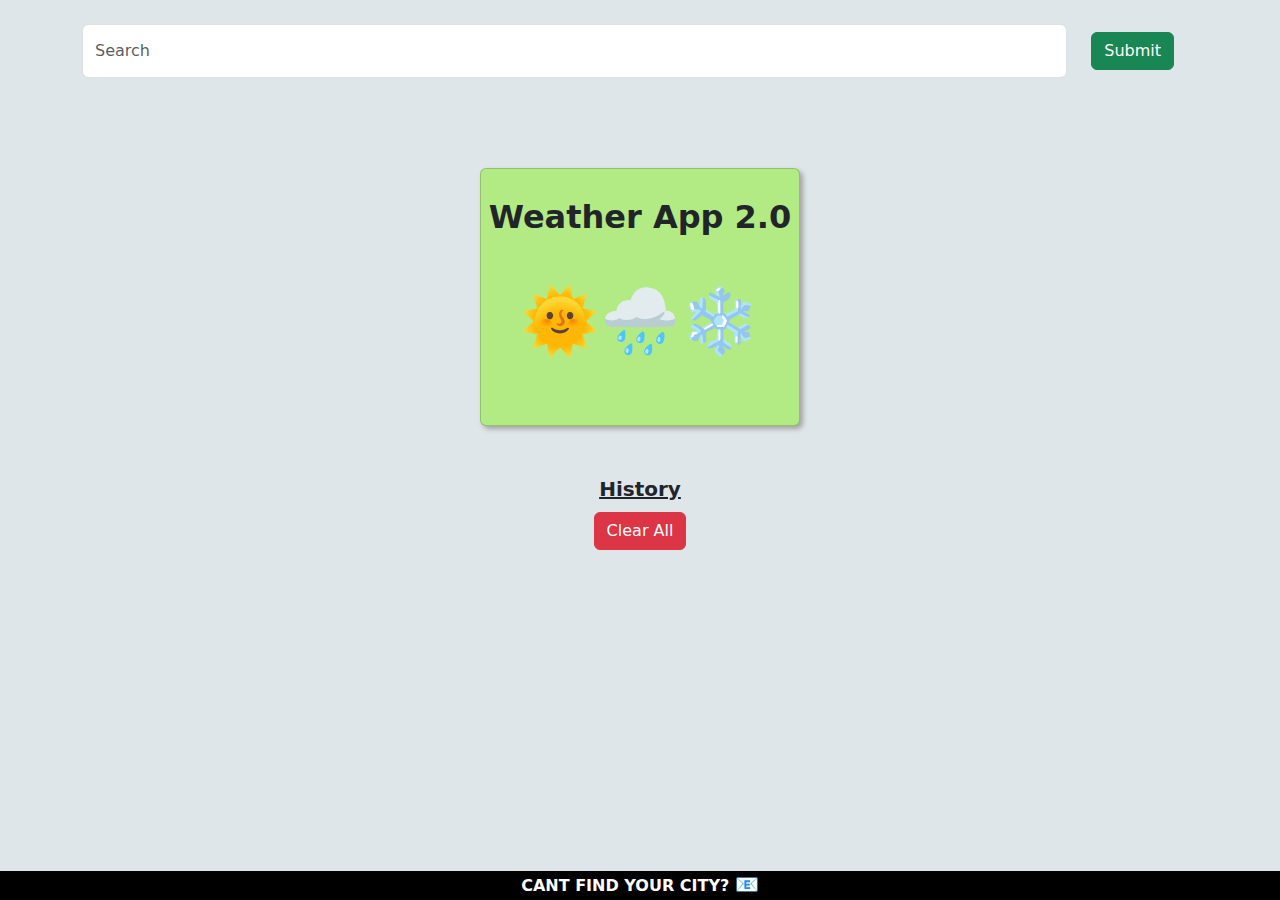
==== index.html @ b7e518fb "added emoji" ====
<!DOCTYPE html>
<html lang="en">

<head>
    <meta charset="UTF-8">
    <meta name="viewport" content="width=device-width, initial-scale=1.0">
    <link rel="icon"
        href="data:image/svg+xml,<svg xmlns=%22http://www.w3.org/2000/svg%22 viewBox=%220 0 100 100%22><text y=%22.9em%22 font-size=%2290%22>🌞</text></svg>">
    <link href="https://cdn.jsdelivr.net/npm/bootstrap@5.3.3/dist/css/bootstrap.min.css" rel="stylesheet"
        integrity="sha384-QWTKZyjpPEjISv5WaRU9OFeRpok6YctnYmDr5pNlyT2bRjXh0JMhjY6hW+ALEwIH" crossorigin="anonymous">
    <script src="https://cdn.jsdelivr.net/npm/bootstrap@5.3.3/dist/js/bootstrap.bundle.min.js"
        integrity="sha384-YvpcrYf0tY3lHB60NNkmXc5s9fDVZLESaAA55NDzOxhy9GkcIdslK1eN7N6jIeHz" crossorigin="anonymous">
        </script>
    <script src="./script.js" defer></script>
    <link rel="stylesheet" href="./style.css">
    <title>Weather App 2.0</title>
</head>

<body>
    <div class="container border-none">
        <div class="searchBox text-center d-flex mx-auto mt-4 w-full">
            <input class="form-control mr-sm-2" type="search" placeholder="Search" aria-label="Search"
                oninput="searchFunc()">
            <button class="btn btn-success my-2 mx-4" type="submit"
                onclick="onSubmitGetWeatherInfo(this)">Submit</button>
        </div>
        <div class="autoCompleteCities fw-bold fs-5 py-2 d-none">
        </div>
        <div class="card mx-auto" style="width: 20rem;">
            <div class="cityName fw-bold my-4 text-center">Weather App 2.0</div>
            <div class="cityTemp fw-bold my-2 text-center">🌞🌧️❄️</div>
            <div class="emos text-center"></div>
            <div class="desc fw-bold text-center py-2 fs-5"></div>
            <div class="windSpeed fw-bold text-center py-2 fs-5"></div>
            <div class="visibility fw-bold text-center py-2 fs-5"></div>
        </div>
        <div class="text-center mt-5 fw-bold fs-5 text-decoration-underline">History</div>
        <div class="clearAll text-center mt-2">
            <button class="btn btn-danger text-center" onclick="clearAllHistory()">
                Clear All
            </button>
        </div>
        <div class="history text-center my-5"></div>
    </div>
    <div class="contact text-center me-4 fixed-bottom fs-6 fw-bold bg-black w-100">CANT FIND YOUR CITY? <a
            class="contact-email" href="mailto:adityakar1998@gmail.com?subject=App : Weather App 2.0"> 📧</a></div>
</body>

</html>
---- style.css ----
body {
    background-color: rgb(222, 230, 234);
}

.card {
    background: rgb(178, 235, 131);
    margin-top: 10vh;
    box-shadow: 3px 3px 5px rgb(163, 162, 162);
}

.cityName {
    font-size: 2em;
}

.cityTemp {
    font-size: 4em;
}

.emos {
    font-size: 5em;
}

.autoCompleteChild {
    cursor: pointer;
    padding-left: 0.5em;
    text-wrap: nowrap;
}

.autoCompleteCities p:hover {
    color: rgb(124, 186, 96);
}

.autoCompleteCities {
    max-height: 200px;
    overflow: auto;
    width: 90%;
    border-bottom: 2px solid rgb(124, 186, 96);
    ;
}

/* For Webkit browsers like Chrome, Safari */
.autoCompleteCities::-webkit-scrollbar {
    width: 10px;
    /* Adjust width of scrollbar */
}

.autoCompleteCities::-webkit-scrollbar-track {
    background: transparent;
    /* Remove scrollbar background */
}

.autoCompleteCities::-webkit-scrollbar-thumb {
    background-color: rgb(167, 203, 150);
    /* Scrollbar color */
    border: none;
    /* Remove scrollbar border */
}

/* For Firefox */
.autoCompleteCities {
    scrollbar-width: thin;
    /* Adjust width of scrollbar */
    scrollbar-color: rgb(167, 203, 150) transparent;
    /* Scrollbar color and track color */
}

.contact {
    color: rgb(255, 255, 255)
}

.contact-email {
    text-decoration: none;
    font-size: larger;
}
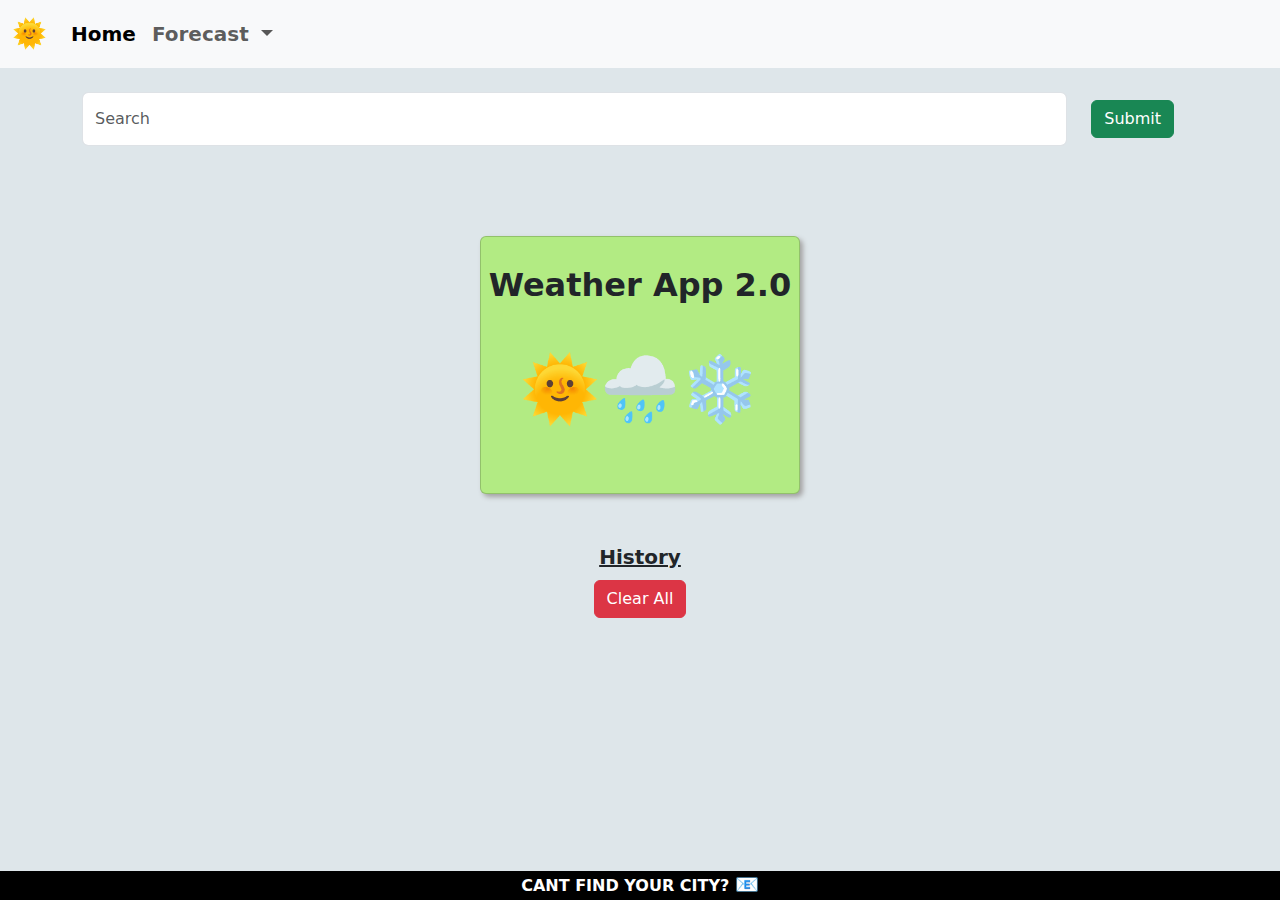
==== commit d35f52a2: "added nav" ====
--- a/index.html
+++ b/index.html
@@ -12,11 +12,16 @@
         integrity="sha384-YvpcrYf0tY3lHB60NNkmXc5s9fDVZLESaAA55NDzOxhy9GkcIdslK1eN7N6jIeHz" crossorigin="anonymous">
         </script>
     <script src="./script.js" defer></script>
+    <script src="./components/Nav/nav.js"></script>
     <link rel="stylesheet" href="./style.css">
     <title>Weather App 2.0</title>
 </head>
 
 <body>
+    <div>
+        <HeaderNav />
+    </div>
+
     <div class="container border-none">
         <div class="searchBox text-center d-flex mx-auto mt-4 w-full">
             <input class="form-control mr-sm-2" type="search" placeholder="Search" aria-label="Search"
@@ -34,6 +39,7 @@
             <div class="windSpeed fw-bold text-center py-2 fs-5"></div>
             <div class="visibility fw-bold text-center py-2 fs-5"></div>
         </div>
+
         <div class="text-center mt-5 fw-bold fs-5 text-decoration-underline">History</div>
         <div class="clearAll text-center mt-2">
             <button class="btn btn-danger text-center" onclick="clearAllHistory()">
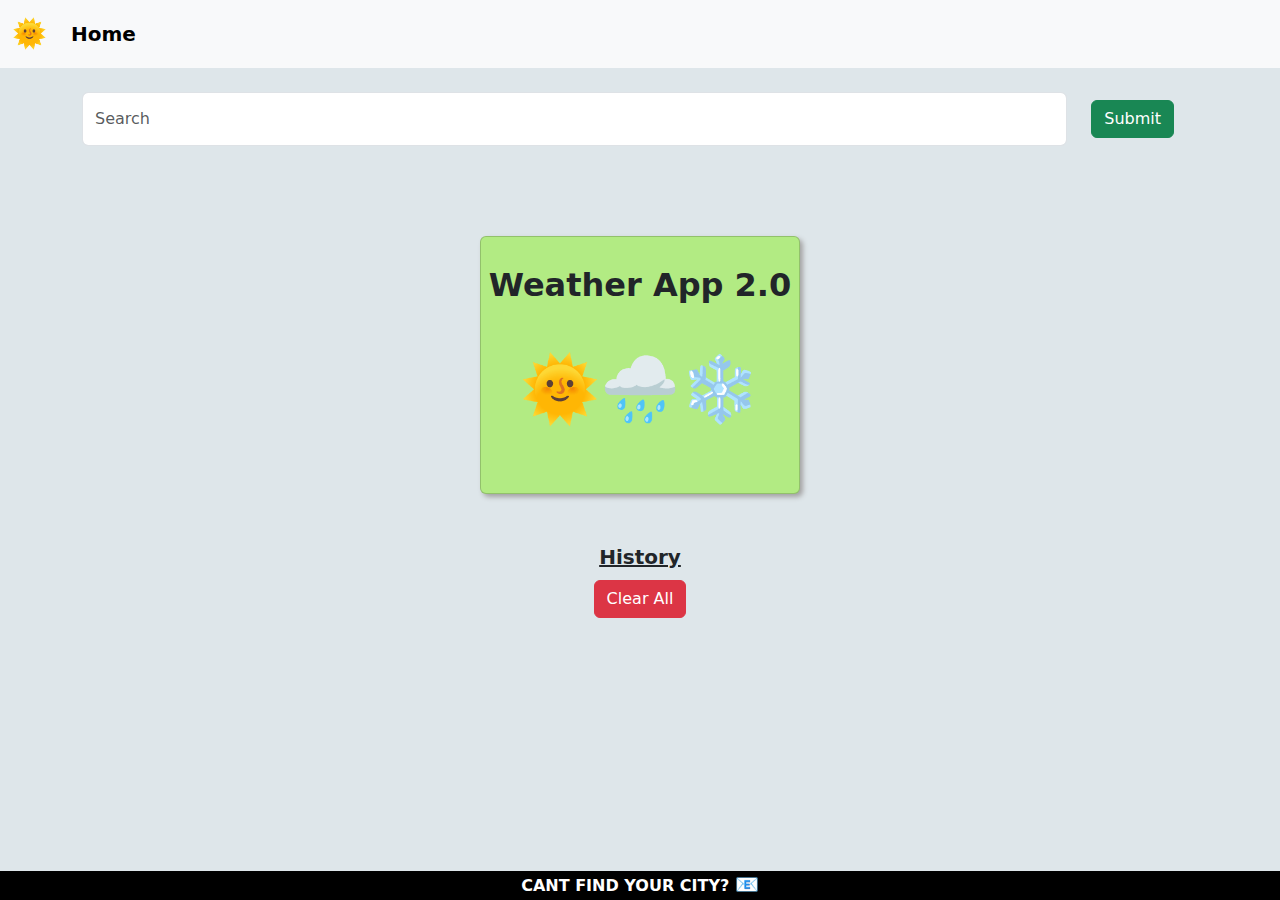
==== commit 1fe878b5: "added 5 days forecast" ====
--- a/index.html
+++ b/index.html
@@ -38,6 +38,7 @@
             <div class="desc fw-bold text-center py-2 fs-5"></div>
             <div class="windSpeed fw-bold text-center py-2 fs-5"></div>
             <div class="visibility fw-bold text-center py-2 fs-5"></div>
+            <div class="btn fiveDayBtn m-2 d-none fs-4 text-black fw-bold" onclick="showFiveDayData()">5 Days Forecast</div>
         </div>
 
         <div class="text-center mt-5 fw-bold fs-5 text-decoration-underline">History</div>
--- a/style.css
+++ b/style.css
@@ -71,4 +71,13 @@
 .contact-email {
     text-decoration: none;
     font-size: larger;
+}
+
+.fiveDayBtn{
+    background-color: rgb(178, 235, 131);
+    border: 1px solid black;
+}
+.fiveDayBtn:hover{
+    background-color: rgb(121, 203, 55);
+    border: 2px solid rgb(63, 63, 63);
 }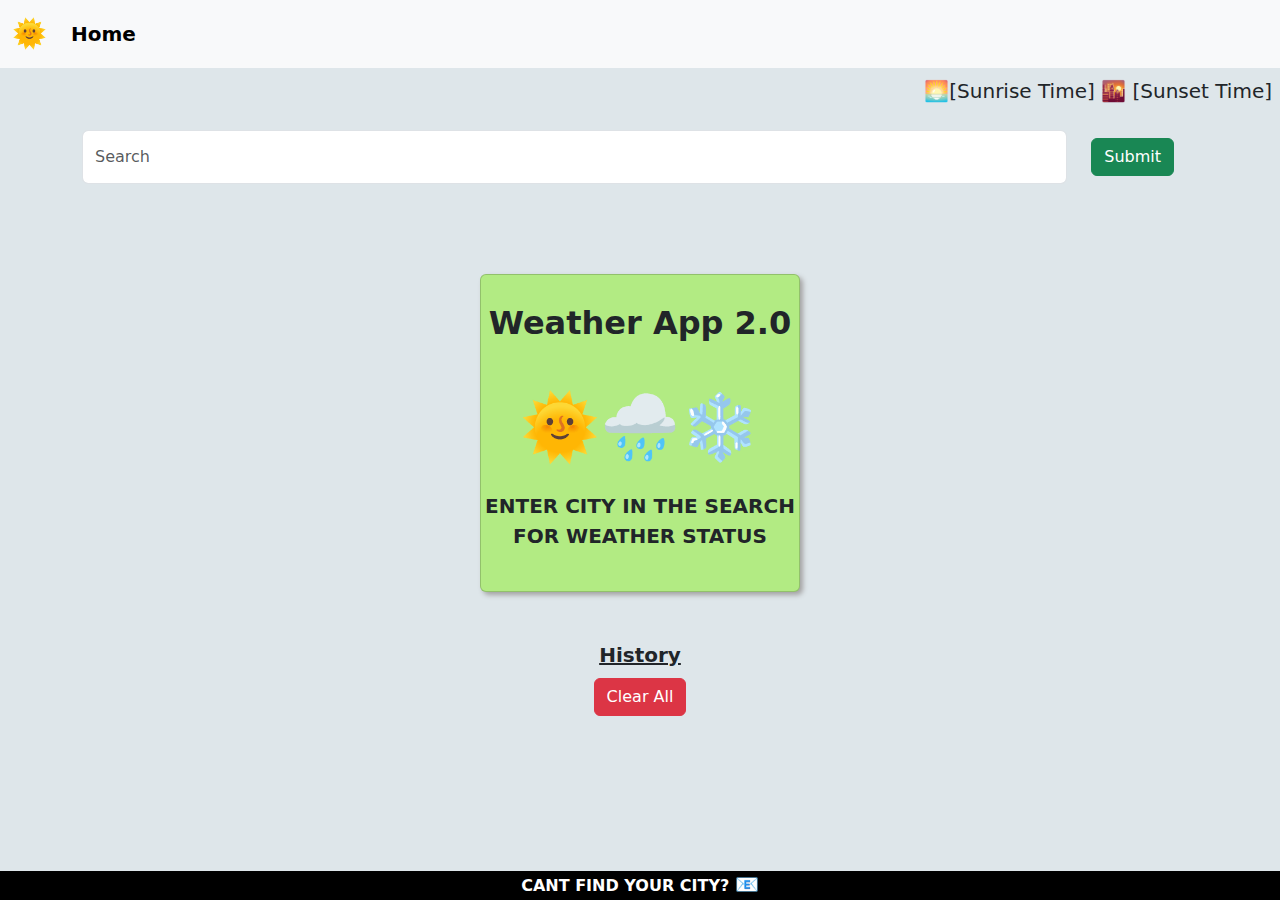
==== commit ba928620: "added sunrise and sunset" ====
--- a/index.html
+++ b/index.html
@@ -21,9 +21,12 @@
     <div>
         <HeaderNav />
     </div>
+    <div class="sun-status text-center text-xl-end text-xxl-end m-2 fs-5  ">
+        🌅[Sunrise Time] 🌇 [Sunset Time]
+    </div>
 
     <div class="container border-none">
-        <div class="searchBox text-center d-flex mx-auto mt-4 w-full">
+        <div class="searchBox text-center d-flex flex-column flex-xl-row flex-xxl-row mx-auto mt-4 w-full">
             <input class="form-control mr-sm-2" type="search" placeholder="Search" aria-label="Search"
                 oninput="searchFunc()">
             <button class="btn btn-success my-2 mx-4" type="submit"
@@ -35,10 +38,12 @@
             <div class="cityName fw-bold my-4 text-center">Weather App 2.0</div>
             <div class="cityTemp fw-bold my-2 text-center">🌞🌧️❄️</div>
             <div class="emos text-center"></div>
-            <div class="desc fw-bold text-center py-2 fs-5"></div>
+            <div class="desc fw-bold text-center py-2 fs-5">ENTER CITY IN THE SEARCH FOR WEATHER STATUS
+            </div>
             <div class="windSpeed fw-bold text-center py-2 fs-5"></div>
             <div class="visibility fw-bold text-center py-2 fs-5"></div>
-            <div class="btn fiveDayBtn m-2 d-none fs-4 text-black fw-bold" onclick="showFiveDayData()">5 Days Forecast</div>
+            <div class="btn fiveDayBtn m-2 d-none fs-4 text-black fw-bold" onclick="showFiveDayData()">5 Days Forecast
+            </div>
         </div>
 
         <div class="text-center mt-5 fw-bold fs-5 text-decoration-underline">History</div>
--- a/style.css
+++ b/style.css
@@ -1,3 +1,5 @@
+@import url('https://fonts.googleapis.com/css2?family=Great+Vibes&display=swap');
+
 body {
     background-color: rgb(222, 230, 234);
 }
@@ -73,11 +75,10 @@
     font-size: larger;
 }
 
-.fiveDayBtn{
-    background-color: rgb(178, 235, 131);
-    border: 1px solid black;
+.fiveDayBtn {
+    background-color: rgb(158, 189, 223);
+    font-family: 'Birdseye', sans-serif;
 }
-.fiveDayBtn:hover{
-    background-color: rgb(121, 203, 55);
-    border: 2px solid rgb(63, 63, 63);
-}+
+.fiveDayBtn:hover {
+    background-color: rgb(114, 157, 203);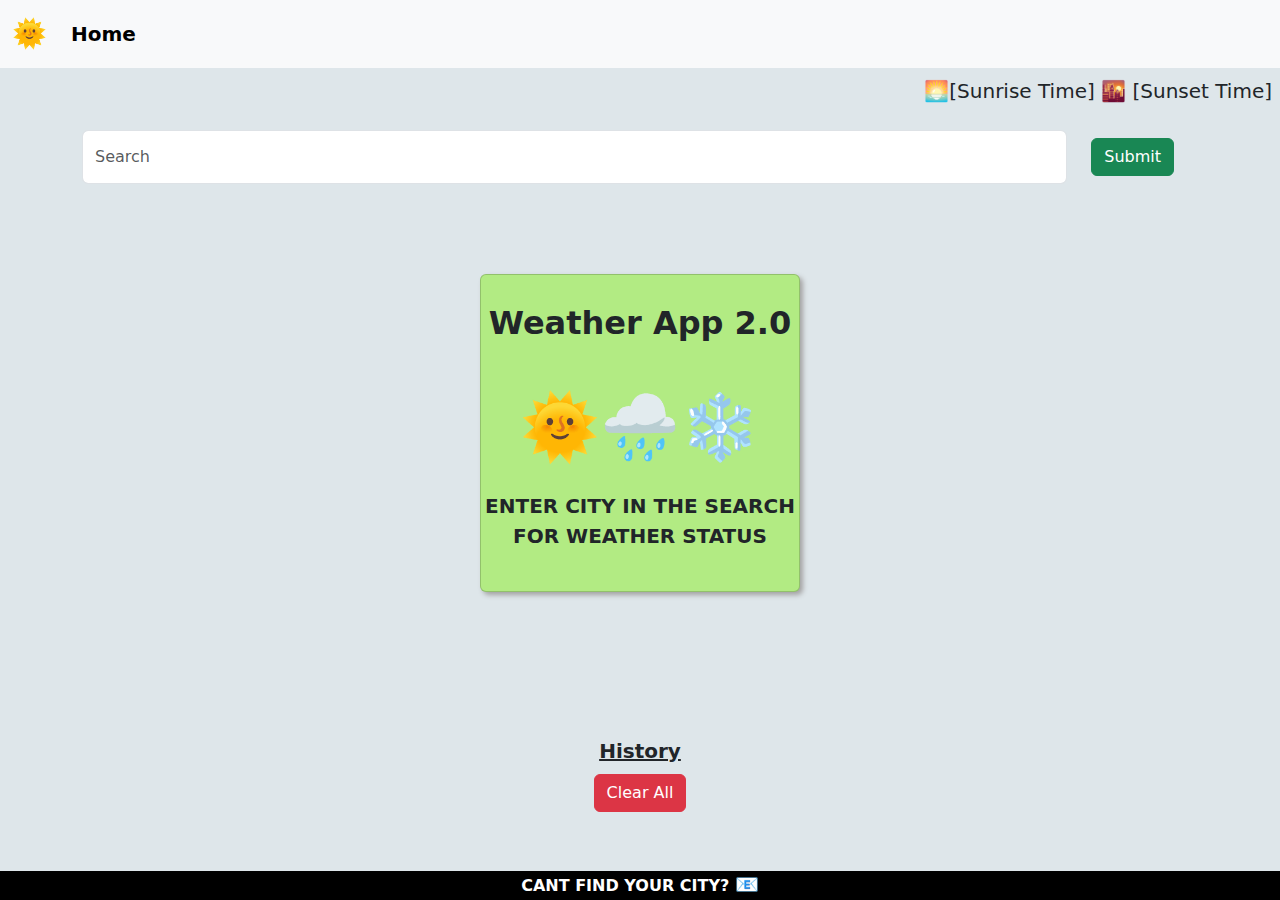
==== commit b2381868: "added hourlyForecast" ====
--- a/index.html
+++ b/index.html
@@ -42,8 +42,12 @@
             </div>
             <div class="windSpeed fw-bold text-center py-2 fs-5"></div>
             <div class="visibility fw-bold text-center py-2 fs-5"></div>
+            <div class="btn hourlyDayBtn m-2 d-none fs-4 text-black fw-bold" onclick="showHourlyData()">Hourly Forecast
+            </div>
             <div class="btn fiveDayBtn m-2 d-none fs-4 text-black fw-bold" onclick="showFiveDayData()">5 Days Forecast
             </div>
+        </div>
+        <div class="py-5 iframe-hourly-forecast">
         </div>
 
         <div class="text-center mt-5 fw-bold fs-5 text-decoration-underline">History</div>
--- a/style.css
+++ b/style.css
@@ -75,10 +75,17 @@
     font-size: larger;
 }
 
-.fiveDayBtn {
+.fiveDayBtn,
+.hourlyDayBtn {
     background-color: rgb(158, 189, 223);
     font-family: 'Birdseye', sans-serif;
 }
 
-.fiveDayBtn:hover {
-    background-color: rgb(114, 157, 203);+.fiveDayBtn:hover,
+.hourlyDayBtn:hover {
+    background-color: rgb(114, 157, 203);
+}
+
+.active-btn {
+    background-color: rgb(114, 157, 203);
+}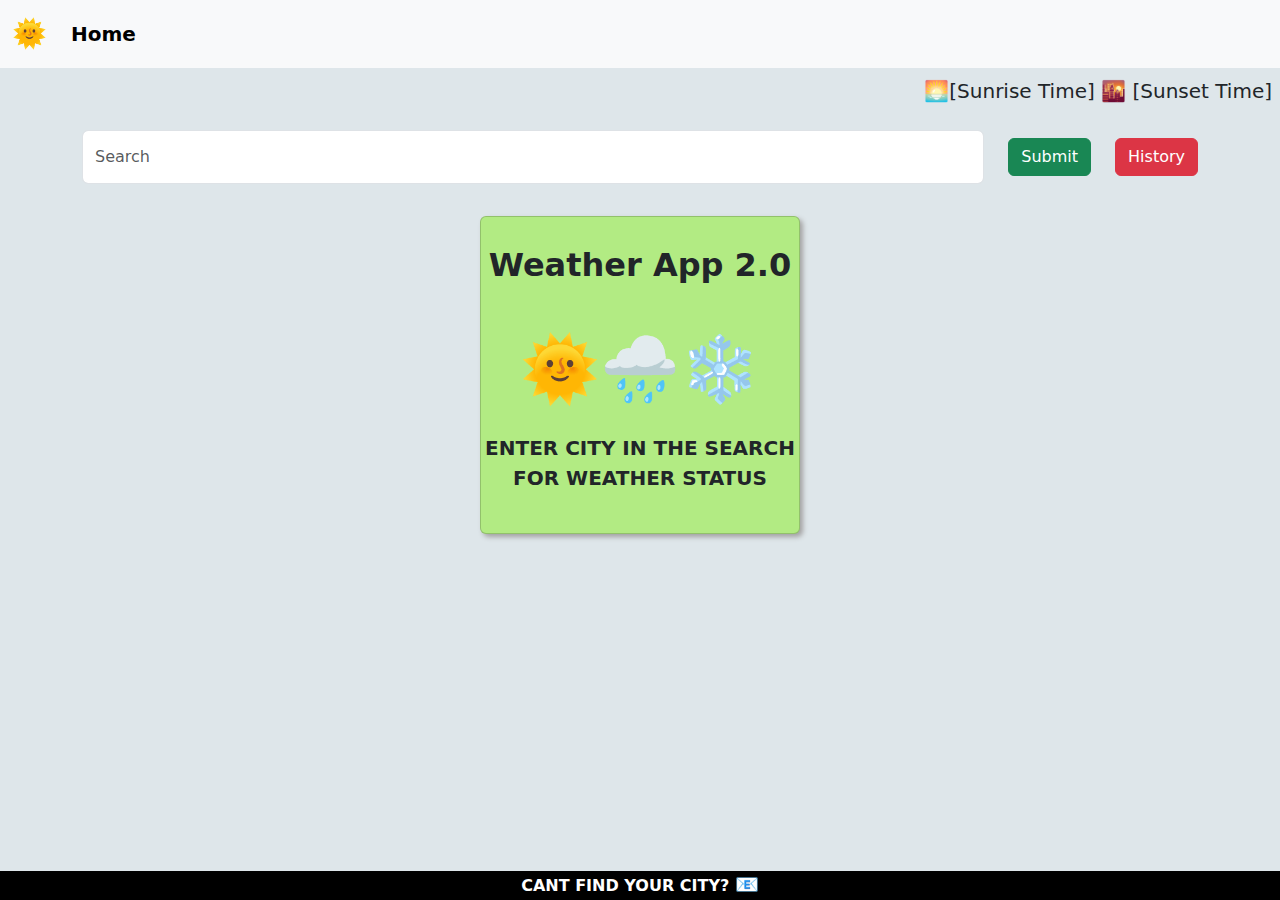
==== commit 10766267: "removed opening window on another tab" ====
--- a/index.html
+++ b/index.html
@@ -18,48 +18,71 @@
 </head>
 
 <body>
-    <div>
-        <HeaderNav />
+    <div class="d-none history-div">
+        <div class="text-center text-md-end text-xl-end text-xxl-end">
+            <span class="fw-bold fs-3 me-md-1 me-xl-2 me-xxl-3 closeBtn" style="cursor: pointer;"
+                onclick="handleTimesClick()">
+                &times;
+            </span>
+        </div>
+        <div class="container">
+            <div class="text-center mt-5 fw-bold fs-5 text-decoration-underline">History</div>
+            <div class="clearAll text-center mt-2">
+                <button class="btn btn-danger text-center" onclick="clearAllHistory()">
+                    Clear All
+                </button>
+            </div>
+            <div class="history text-center my-5"></div>
+        </div>
     </div>
-    <div class="sun-status text-center text-xl-end text-xxl-end m-2 fs-5  ">
-        🌅[Sunrise Time] 🌇 [Sunset Time]
-    </div>
+    <div class="main-div">
+        <div>
+            <HeaderNav />
+        </div>
+        <div class="sun-status text-center text-xl-end text-xxl-end m-2 fs-5  ">
+            🌅[Sunrise Time] 🌇 [Sunset Time]
+        </div>
 
-    <div class="container border-none">
-        <div class="searchBox text-center d-flex flex-column flex-xl-row flex-xxl-row mx-auto mt-4 w-full">
-            <input class="form-control mr-sm-2" type="search" placeholder="Search" aria-label="Search"
-                oninput="searchFunc()">
-            <button class="btn btn-success my-2 mx-4" type="submit"
-                onclick="onSubmitGetWeatherInfo(this)">Submit</button>
-        </div>
-        <div class="autoCompleteCities fw-bold fs-5 py-2 d-none">
-        </div>
-        <div class="card mx-auto" style="width: 20rem;">
-            <div class="cityName fw-bold my-4 text-center">Weather App 2.0</div>
-            <div class="cityTemp fw-bold my-2 text-center">🌞🌧️❄️</div>
-            <div class="emos text-center"></div>
-            <div class="desc fw-bold text-center py-2 fs-5">ENTER CITY IN THE SEARCH FOR WEATHER STATUS
+        <div class="container border-none">
+            <div class="searchBox text-center d-flex flex-column flex-xl-row flex-xxl-row mx-auto mt-4 w-full">
+                <input class="form-control mr-sm-2" type="search" placeholder="Search" aria-label="Search"
+                    oninput="searchFunc()">
+                <div class="buttons d-flex flex-row justify-content-center">
+                    <button class="btn btn-success my-2 mx-4" type="submit"
+                        onclick="onSubmitGetWeatherInfo(this)">Submit</button>
+                    <button class="btn btn-danger my-2" onclick="onClickHistory()">History</button>
+                </div>
             </div>
-            <div class="windSpeed fw-bold text-center py-2 fs-5"></div>
-            <div class="visibility fw-bold text-center py-2 fs-5"></div>
-            <div class="btn hourlyDayBtn m-2 d-none fs-4 text-black fw-bold" onclick="showHourlyData()">Hourly Forecast
+            <div class="autoCompleteCities fw-bold fs-5 py-2 d-none">
             </div>
-            <div class="btn fiveDayBtn m-2 d-none fs-4 text-black fw-bold" onclick="showFiveDayData()">5 Days Forecast
+            <div class="card mx-auto" style="width: 20rem;">
+                <div class="cityName fw-bold my-4 text-center">Weather App 2.0</div>
+                <div class="cityTemp fw-bold my-2 text-center">🌞🌧️❄️</div>
+                <div class="emos text-center"></div>
+                <div class="desc fw-bold text-center py-2 fs-5">ENTER CITY IN THE SEARCH FOR WEATHER STATUS
+                </div>
+                <div class="windSpeed fw-bold text-center py-2 fs-5"></div>
+                <div class="visibility fw-bold text-center py-2 fs-5"></div>
+                <div class="btn hourlyDayBtn m-2 d-none fs-4 text-black fw-bold" onclick="showHourlyData()">Hourly
+                    Forecast
+                </div>
+                <div class="btn fiveDayBtn m-2 d-none fs-4 text-black fw-bold" onclick="showFiveDayData()">5 Days
+                    Forecast
+                </div>
             </div>
         </div>
-        <div class="py-5 iframe-hourly-forecast">
+        <div class="contact text-center me-4 fixed-bottom fs-6 fw-bold bg-black w-100">CANT FIND YOUR CITY? <a
+                class="contact-email" href="mailto:adityakar1998@gmail.com?subject=App : Weather App 2.0"> 📧</a></div>
+    </div>
+    <div class="show-more-info-div d-none " onclick="handleTimesClick()">
+        <div class="text-center text-md-end text-xl-end text-xxl-end">
+            <span class="fw-bold fs-3 me-md-1 me-xl-2 me-xxl-3 closeBtn" style="cursor: pointer;"
+                onclick="handleTimesClick()">
+                &times;
+            </span>
         </div>
-
-        <div class="text-center mt-5 fw-bold fs-5 text-decoration-underline">History</div>
-        <div class="clearAll text-center mt-2">
-            <button class="btn btn-danger text-center" onclick="clearAllHistory()">
-                Clear All
-            </button>
-        </div>
-        <div class="history text-center my-5"></div>
+        <div class="py-5 iframe-hourly-forecast"></div>
     </div>
-    <div class="contact text-center me-4 fixed-bottom fs-6 fw-bold bg-black w-100">CANT FIND YOUR CITY? <a
-            class="contact-email" href="mailto:adityakar1998@gmail.com?subject=App : Weather App 2.0"> 📧</a></div>
 </body>
 
 </html>--- a/style.css
+++ b/style.css
@@ -6,7 +6,7 @@
 
 .card {
     background: rgb(178, 235, 131);
-    margin-top: 10vh;
+    margin-top: 2rem;
     box-shadow: 3px 3px 5px rgb(163, 162, 162);
 }
 
@@ -19,7 +19,7 @@
 }
 
 .emos {
-    font-size: 5em;
+    font-size: 2em;
 }
 
 .autoCompleteChild {
@@ -88,4 +88,8 @@
 
 .active-btn {
     background-color: rgb(114, 157, 203);
+}
+
+.closeBtn:hover {
+    color: maroon;
 }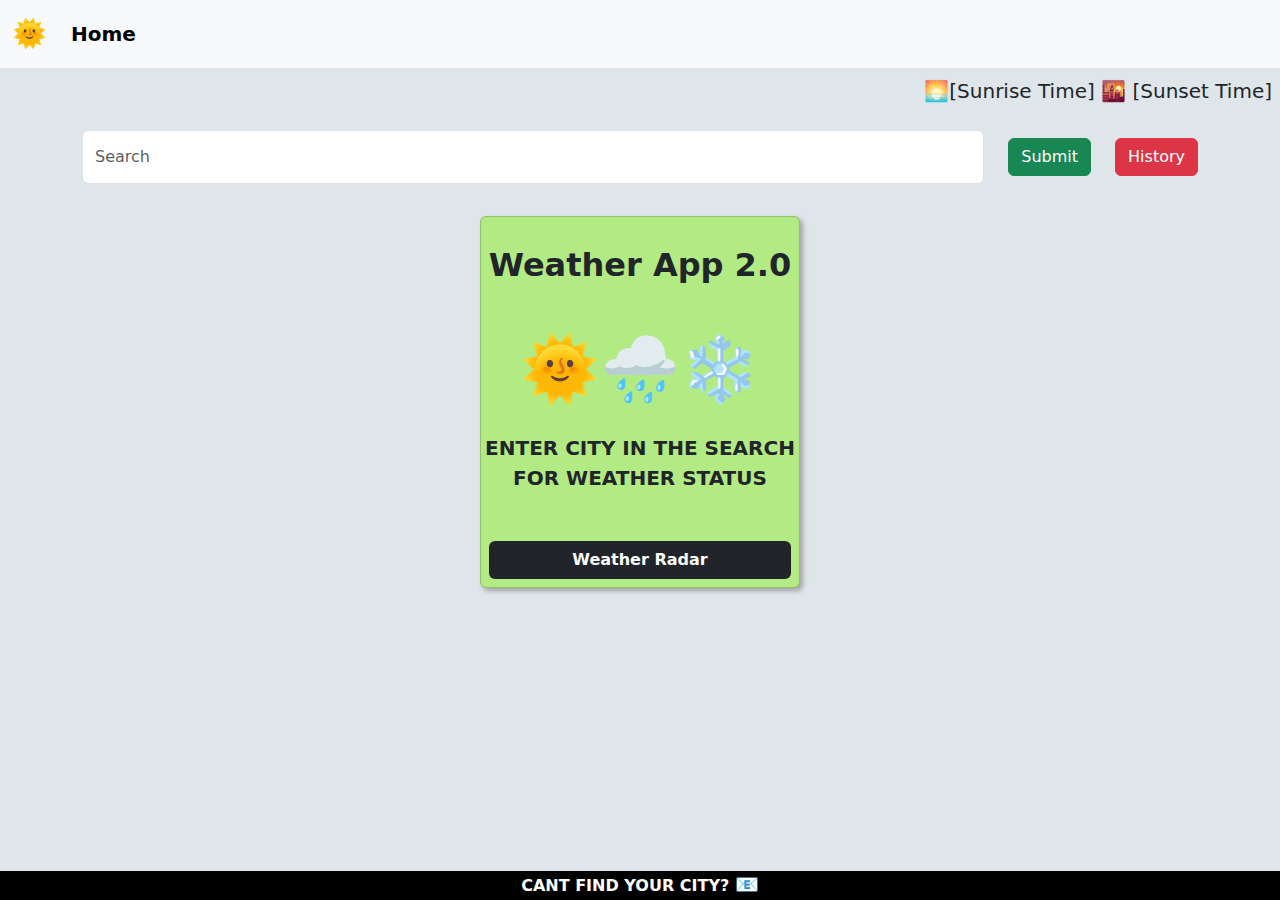
==== commit e3377a50: "added weather radar" ====
--- a/index.html
+++ b/index.html
@@ -55,7 +55,7 @@
             </div>
             <div class="autoCompleteCities fw-bold fs-5 py-2 d-none">
             </div>
-            <div class="card mx-auto" style="width: 20rem;">
+            <div class="card mx-auto mb-5" style="width: 20rem;">
                 <div class="cityName fw-bold my-4 text-center">Weather App 2.0</div>
                 <div class="cityTemp fw-bold my-2 text-center">🌞🌧️❄️</div>
                 <div class="emos text-center"></div>
@@ -68,6 +68,8 @@
                 </div>
                 <div class="btn fiveDayBtn m-2 d-none fs-4 text-black fw-bold" onclick="showFiveDayData()">5 Days
                     Forecast
+                </div>
+                <div class="btn radar m-2 bg-dark text-white fw-bold" onclick="showRader()">Weather Radar
                 </div>
             </div>
         </div>
